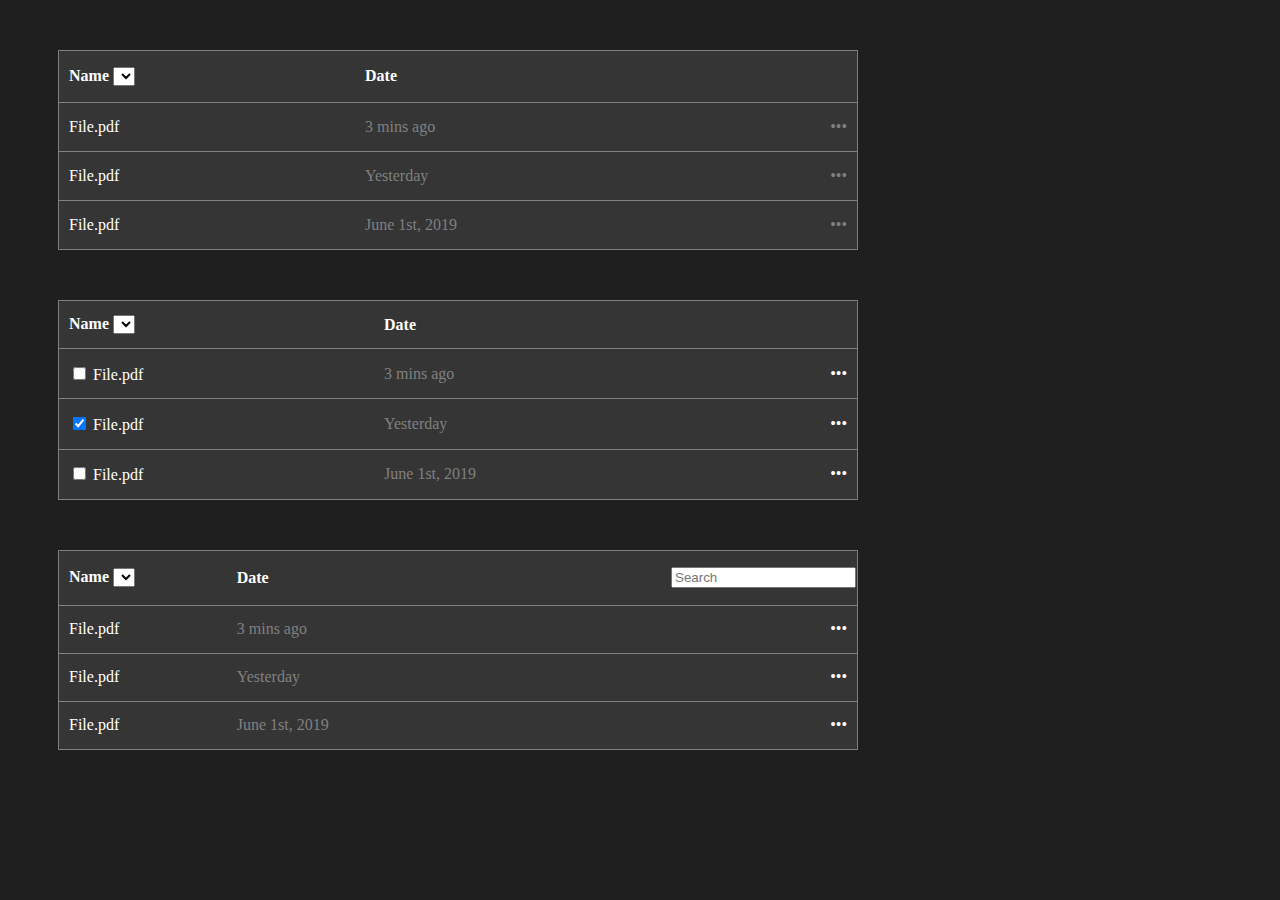
==== hw_6/index.html @ d52d3ab6 "added hw#6 tables & forms" ====
<!DOCTYPE html>
<html lang="en">
<head>
    <meta charset="UTF-8">
    <meta http-equiv="X-UA-Compatible" content="IE=edge">
    <meta name="viewport" content="width=device-width, initial-scale=1.0">
    <title>Tables & Forms</title>
    <link rel="stylesheet" href="./css/style.css">
</head>
<body>
    <table>
        <tr>
            <th class="text-color">
                <form action="#" method="POST">
                    <label for="name">Name</label>
                    <select name="name-select" id="name">
                        <option value="name 1"></option>
                        <option value="name 2"></option>
                        <option value="name 3"></option>
                    </select>
                </form>
            </th>
            <th class="text-color">Date</th>
            <th class="text-color"></th>
        </tr>
        <tr>
            <td class="text-color">File.pdf</td>
            <td class="text">3 mins ago</td>
            <td class="doots">•••</td>
        </tr>
        <tr>
            <td class="text-color">File.pdf</td>
            <td class="text">Yesterday</td>
            <td class="doots">•••</td>
        </tr>
        <tr>
            <td class="text-color">File.pdf</td>
            <td class="text">June 1st, 2019</td>
            <td class="doots">•••</td>
        </tr>

    </table>
    <table>
        <tr>
            <th class="text-color">
                <form action="#" method="POST">
                    <label for="name">Name</label>
                    <select name="name-select" id="name">
                        <option value="name 1"></option>
                        <option value="name 2"></option>
                        <option value="name 3"></option>
                    </select>
                </form>
            </th>
            <th class="text-color">Date</th>
            <th class="text-color"></th>
        </tr>
        <tr>
            <td class="text-color">
                <form action="#" method="POST">
                    <input type="checkbox" id="file" name="file">
                    <label for="file">File.pdf</label>
                </form>
            </td>
            <td class="text">3 mins ago</td>
            <td class="doots-table">•••</td>
        </tr>
        <tr>
            <td class="text-color">
                <form action="#" method="POST">
                    <input type="checkbox" id="file" name="file-2" checked>
                    <label for="file-2">File.pdf</label>
                </form>
            </td>
            <td class="text">Yesterday</td>
            <td class="doots-table">•••</td>
        </tr>
        <tr>
            <td class="text-color">
                <form action="#" method="POST">
                    <input type="checkbox" id="file-3">
                    <label for="file-3">File.pdf</label>
                </form>
            </td>
            <td class="text">June 1st, 2019</td>
            <td class="doots-table">•••</td>
        </tr>

    </table>
    <table>
        <tr>
            <th class="text-color">
                <form action="#" method="POST">
                    <label for="name">Name</label>
                    <select name="name-select" id="name">
                        <option value="name 1"></option>
                        <option value="name 2"></option>
                        <option value="name 3"></option>
                    </select>
                </form>
            </th>
            <th class="text-color">Date</th>
            <th>
                <form action="#" method="POST">
                    <label for="search"></label>
                    <input type="search" name="search" id="search" placeholder="Search">
                </form>
            </th>
        </tr>
        <tr>
            <td class="text-color">File.pdf</td>
            <td class="text">3 mins ago</td>
            <td class="doots-table">•••</td>
        </tr>
        <tr>
            <td class="text-color">File.pdf</td>
            <td class="text">Yesterday</td>
            <td class="doots-table">•••</td>
        </tr>
        <tr>
            <td class="text-color">File.pdf</td>
            <td class="text">June 1st, 2019</td>
            <td class="doots-table">•••</td>
        </tr>

    </table>
    
</body>
</html>
---- hw_6/css/style.css ----
body {
    background-color: rgb(31, 31, 31);
}

table {
    width: 800px;
    height: 200px;
    text-align: right;
    background-color: rgb(53, 53, 53);
    border: 1px solid gray;
    border-radius: 6px;
    border-collapse: collapse;
    color: gray;
    margin: 50px;
}
.text {
    border-top: 1px solid gray;
    text-align: left;
    padding-left: 10px;
    
}
.text-color {
    border-top: 1px solid gray;
    text-align: left;
    color: #fff;
    padding-left: 10px;
}
.doots {
    border-top: 1px solid gray;
    text-align: right;
    padding-right: 10px;
}
.doots-table {
    border-top: 1px solid gray;
    text-align: right;
    padding-right: 10px;
    color: #fff;
}
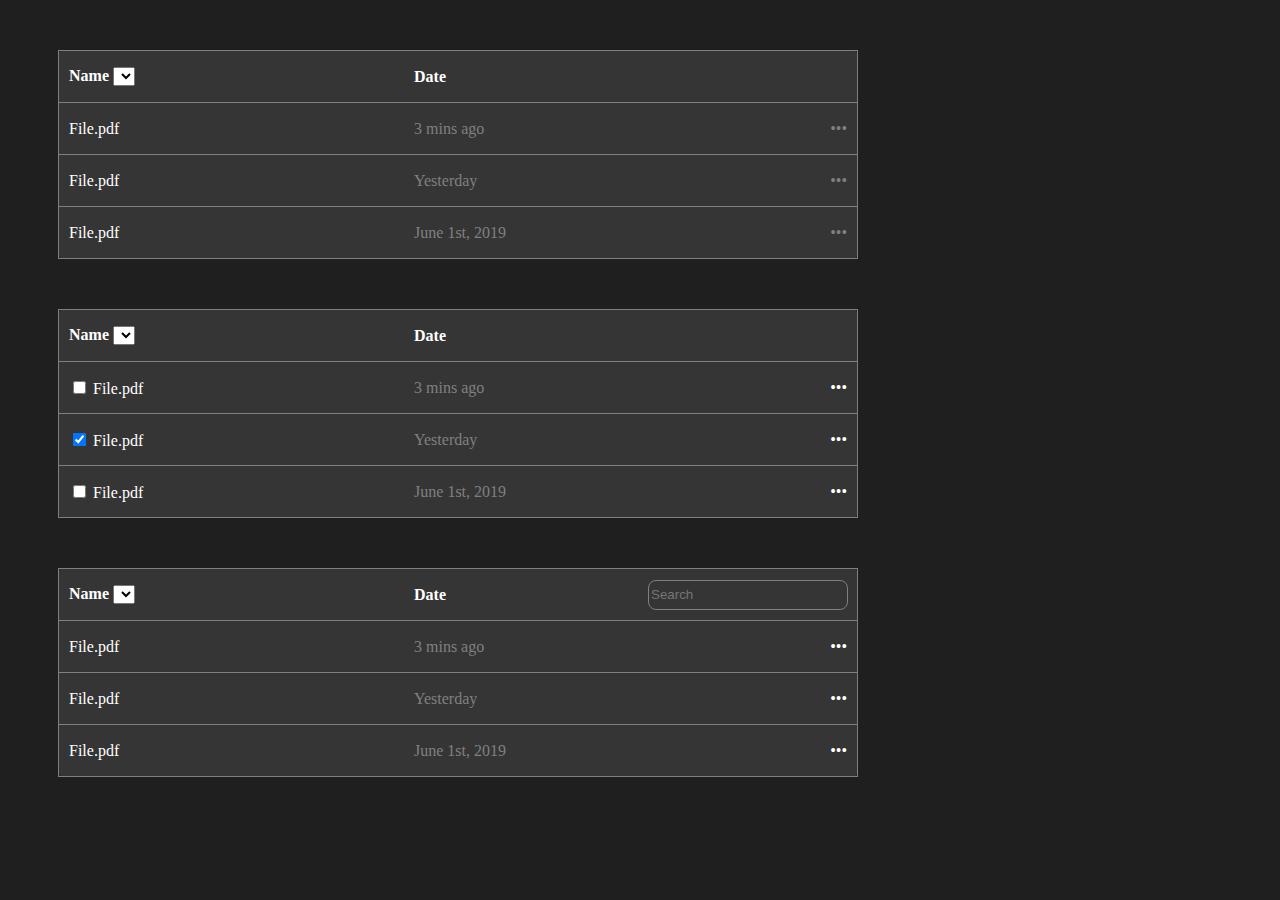
==== commit bd046ba8: "added search area" ====
--- a/hw_6/index.html
+++ b/hw_6/index.html
@@ -10,7 +10,7 @@
 <body>
     <table>
         <tr>
-            <th class="text-color">
+            <th class="t-head">
                 <form action="#" method="POST">
                     <label for="name">Name</label>
                     <select name="name-select" id="name">
@@ -42,7 +42,7 @@
     </table>
     <table>
         <tr>
-            <th class="text-color">
+            <th class="t-head">
                 <form action="#" method="POST">
                     <label for="name">Name</label>
                     <select name="name-select" id="name">
@@ -87,9 +87,9 @@
         </tr>
 
     </table>
-    <table>
+    <table class="table-search">
         <tr>
-            <th class="text-color">
+            <th class="t-head" >
                 <form action="#" method="POST">
                     <label for="name">Name</label>
                     <select name="name-select" id="name">
@@ -101,9 +101,9 @@
             </th>
             <th class="text-color">Date</th>
             <th>
-                <form action="#" method="POST">
+                <form action="#" method="POST" >
                     <label for="search"></label>
-                    <input type="search" name="search" id="search" placeholder="Search">
+                    <input type="search" name="search" id="search" placeholder="Search" class="search-area">
                 </form>
             </th>
         </tr>
--- a/hw_6/css/style.css
+++ b/hw_6/css/style.css
@@ -19,7 +19,17 @@
     padding-left: 10px;
     
 }
+.t-head{
+    width: 500px;
+    height: 49px;
+    border-top: 1px solid gray;
+    text-align: left;
+    color: #fff;
+    padding-left: 10px;
+}
 .text-color {
+    width: 318px;
+    height: 49px;
     border-top: 1px solid gray;
     text-align: left;
     color: #fff;
@@ -36,3 +46,16 @@
     padding-right: 10px;
     color: #fff;
 }
+
+.search-area {
+    border: 1px solid gray;
+    border-radius: 8px;
+    background-color: rgb(53, 53, 53);
+    width: 200px;
+    height: 30px;
+    margin: 8px;
+    cursor: pointer;
+}
+.search-area:hover {
+    opacity: 0.5;
+}
